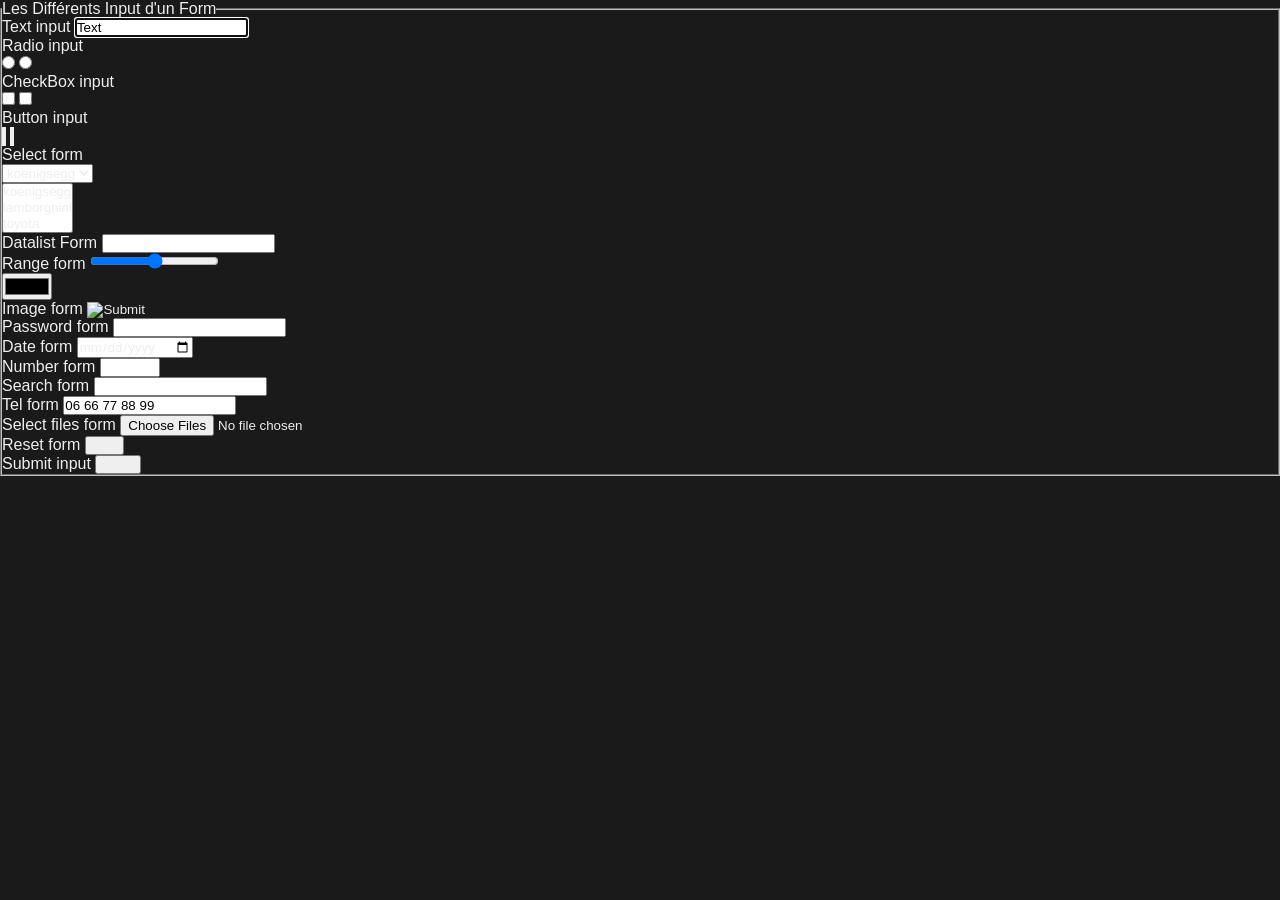
==== index.html @ d97a73e8 "Forms HTML" ====
<!DOCTYPE html>
<html lang="en">
<head>
    <meta charset="UTF-8">
    <meta http-equiv="X-UA-Compatible" content="IE=edge">
    <meta name="viewport" content="width=device-width, initial-scale=1.0">
    <link rel="stylesheet" href="styles.css">
    <title>HTML forms</title>
</head>
<body>
    <form action="form_sub.html" target="_blank" novalidate>
        <fieldset>
            <legend>Les Différents Input d'un Form</legend>
            <div class="textform">
                <label for="textf">Text input</label>
                <input type="text" id="textf" name="textf" value="" placeholder="Text" autofocus>
            </div>
            <div class="radioform">
                <label for="radioform">Radio input</label>
                <div>
                    <input type="radio" id="radiof1" name="radiof">
                    <input type="radio" id="radiof2" name="radiof">
                </div>
                
            </div>
            <div class="checkboxform">
                <label for="checkboxform">CheckBox input</label>
                <div>
                    <input type="checkbox" id="checkboxf1" name="checkboxf">
                    <input type="checkbox" id="checkboxf2" name="checkboxf">                
                </div>

            </div>
            <div class="buttonform">
                <label for="buttonform">Button input</label>
                <div>
                    <input type="button" id="buttonf1" name="buttonf" onclick="alert('Nice ASS')">
                    <input type="button" id="buttonf2" name="buttonf">
                </div>
            </div>
            <div class="selectform">
                <label for="selectf">Select form</label>
                <div>
                    <select name="selectf" id="selectf">
                        <option value="koenigsegg">koenigsegg</option>
                        <option value="lamborghini">lamborghini</option>
                        <option value="toyota">toyota</option>
                    </select>
                </div>
                <div>
                    <select name="selectf" id="selectf" size="3">
                        <option value="koenigsegg">koenigsegg</option>
                        <option value="lamborghini">lamborghini</option>
                        <option value="toyota">toyota</option>
                        <option value="koenigsegg">koenigsegg</option>
                        <option value="lamborghini">lamborghini</option>
                        <option value="toyota">toyota</option>
                    </select>
                </div>
            </div>
            <div class="listform">
                <label for="browsers">Datalist Form</label>
                <input list="browsers">
                <datalist id="browsers">
                    <option value="Internet Explorer">
                    <option value="Firefox">
                    <option value="Chrome">
                    <option value="Opera">
                    <option value="Safari">
                </datalist>
            </div>
            <div class="rangeform">
                <label for="rangef">Range form</label>
                <input type="range" id="rangef" name="rangef" value="50">
            </div>
            <div class="colorform">
                <label for="colorf"></label>
                <input type="color" name="colorf">
            </div>
            <div class="imageform">
                <label for="imagef">Image form</label>
                <input type="image" name="imagef">
            </div>
            <div class="passwordform">
                <label for="passwordf">Password form</label>
                <input type="password" name="passwordf" required>
            </div>
            <div class="dateform">
                <label for="datef">Date form</label>
                <input type="date" id="datef" name="datef" min="2004-10-26" max="">
            </div>
            <div class="numberform">
                <label for="numberf">Number form</label>
                <input type="number" id="numberf" name="numberf" min="2" max="1024">
            </div>
            <div class="searchform">
                <label for="searchf">Search form</label>
                <input type="search" id="searchf" name="searchf">
            </div>
            <div class="telform">
                <label for="telf">Tel form</label>
                <input type="tel" id="telf" name="telf" placeholder="06 66 77 88 99" pattern="[0-9]{3}-[0-9]{2}-[0-9]{3}" maxlength="14">
            </div>
            <div class="fileform">
                <label for="filef">Select files form</label>
                <input type="file" id="filef" name="filef" multiple>
            </div>
            <div class="resetform">
                <label for="resetf">Reset form</label>
                <input type="reset" name="resetf" id="resetf">
            </div>
            <div class="submitform">
                <label for="submitf">Submit input</label>
                <input type="submit" id="submitf" name="submitf">
            </div>
        </fieldset>
    </form>
</body>
</html>
---- styles.css ----
*{
    margin: 0;
    padding: 0;
    box-sizing: border-box;
    text-decoration: none;
    list-style: none;
    color: #eeeeee;
    font-family: 'Trebuchet MS', 'Lucida Sans Unicode', 'Lucida Grande', 'Lucida Sans', Arial, sans-serif;
}

input::placeholder{
    color: black;
}

body{
    background-color: hsl(0, 0%, 10%);
}
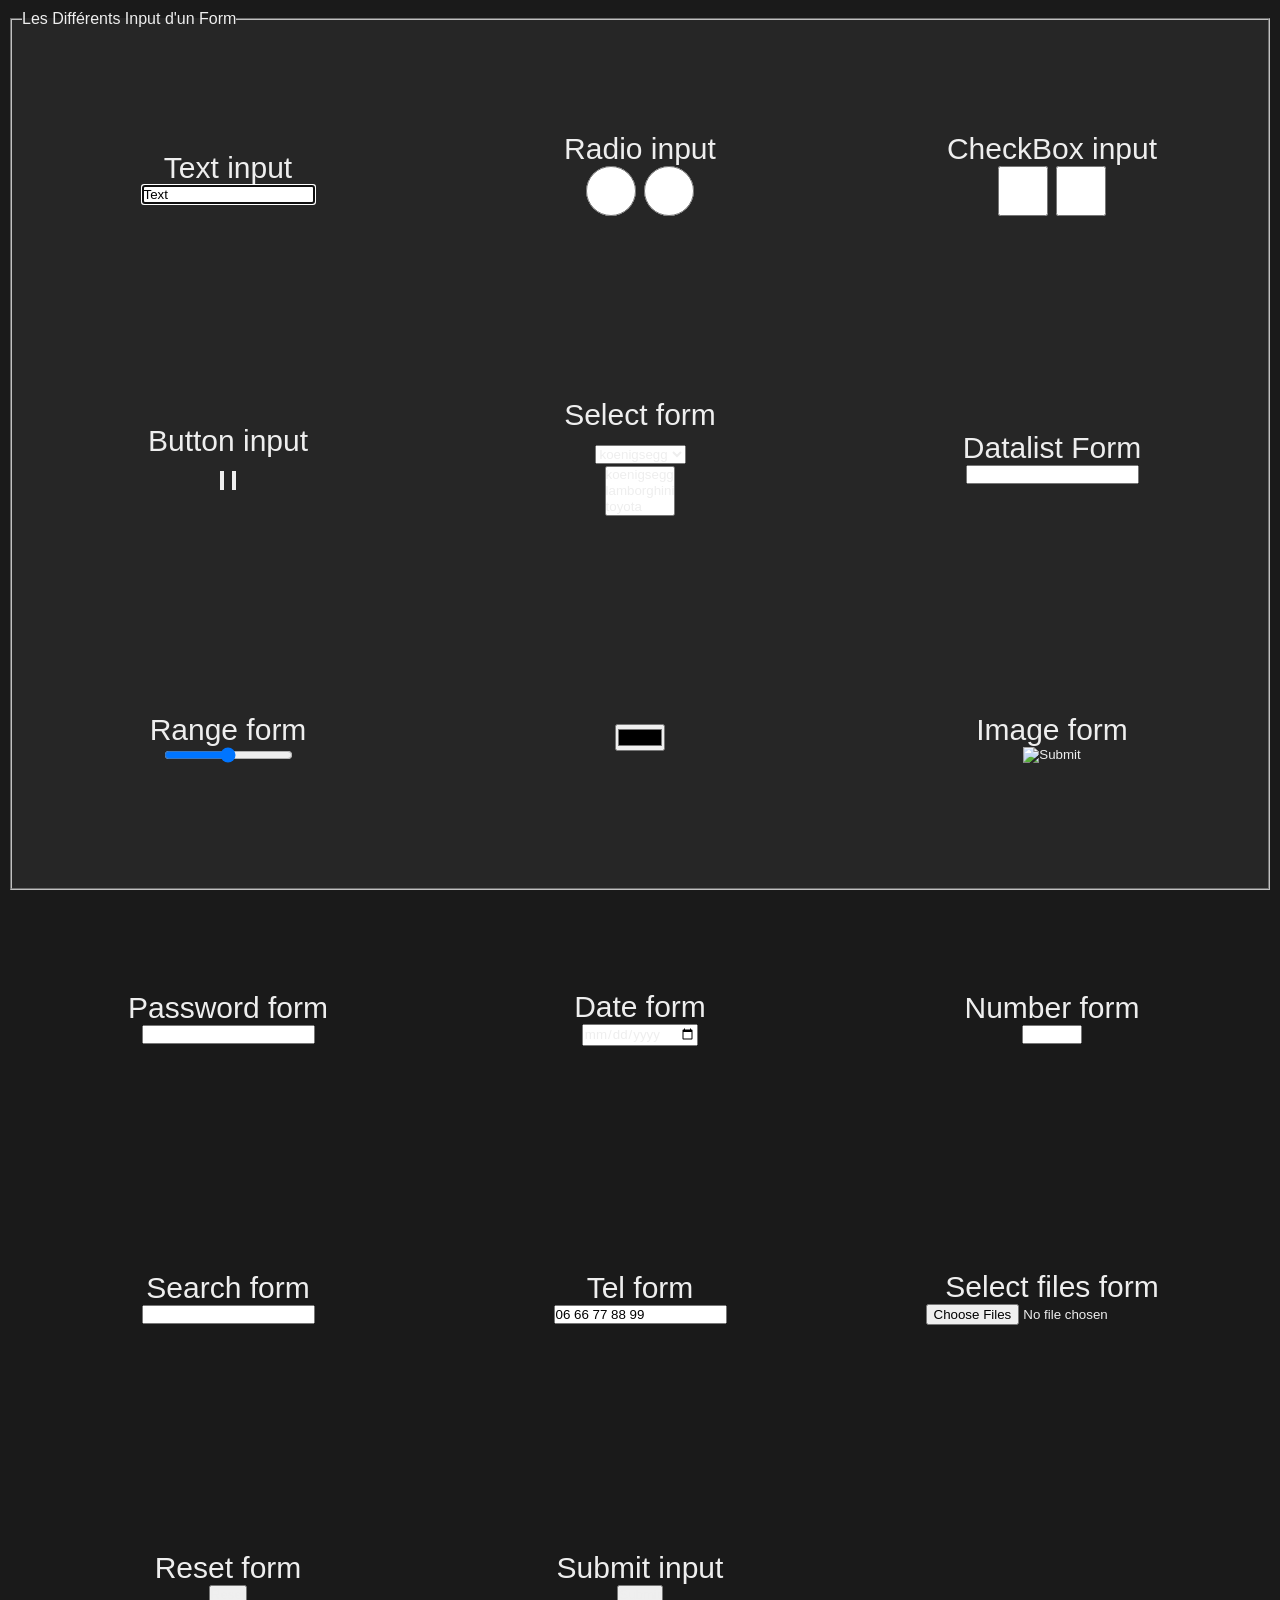
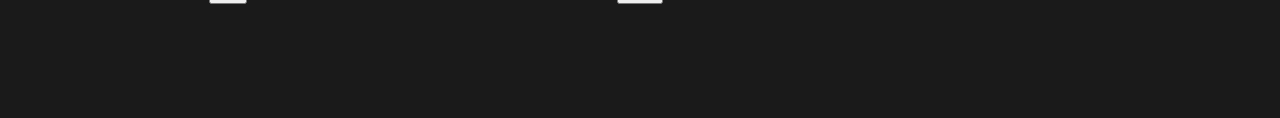
==== commit c3a6078f: "update CSS mise en page c est tout" ====
--- a/index.html
+++ b/index.html
@@ -11,19 +11,28 @@
     <form action="form_sub.html" target="_blank" novalidate>
         <fieldset>
             <legend>Les Différents Input d'un Form</legend>
-            <div class="textform">
+            <!--
+
+            -->
+            <div class="textform container">
                 <label for="textf">Text input</label>
                 <input type="text" id="textf" name="textf" value="" placeholder="Text" autofocus>
             </div>
-            <div class="radioform">
+            <!--
+
+            -->
+            <div class="radioform container">
                 <label for="radioform">Radio input</label>
                 <div>
-                    <input type="radio" id="radiof1" name="radiof">
+                    <input type="radio" id="radiof1" name="radiof" size="50">
                     <input type="radio" id="radiof2" name="radiof">
                 </div>
                 
             </div>
-            <div class="checkboxform">
+            <!--
+
+            -->
+            <div class="checkboxform container">
                 <label for="checkboxform">CheckBox input</label>
                 <div>
                     <input type="checkbox" id="checkboxf1" name="checkboxf">
@@ -31,14 +40,20 @@
                 </div>
 
             </div>
-            <div class="buttonform">
+            <!--
+
+            -->
+            <div class="buttonform container">
                 <label for="buttonform">Button input</label>
                 <div>
                     <input type="button" id="buttonf1" name="buttonf" onclick="alert('Nice ASS')">
                     <input type="button" id="buttonf2" name="buttonf">
                 </div>
             </div>
-            <div class="selectform">
+            <!--
+
+            -->
+            <div class="selectform container">
                 <label for="selectf">Select form</label>
                 <div>
                     <select name="selectf" id="selectf">
@@ -58,7 +73,10 @@
                     </select>
                 </div>
             </div>
-            <div class="listform">
+            <!--
+
+            -->
+            <div class="listform container">
                 <label for="browsers">Datalist Form</label>
                 <input list="browsers">
                 <datalist id="browsers">
@@ -69,47 +87,80 @@
                     <option value="Safari">
                 </datalist>
             </div>
-            <div class="rangeform">
+            <!--
+
+            -->
+            <div class="rangeform container">
                 <label for="rangef">Range form</label>
                 <input type="range" id="rangef" name="rangef" value="50">
             </div>
-            <div class="colorform">
+            <!--
+
+            -->
+            <div class="colorform container">
                 <label for="colorf"></label>
                 <input type="color" name="colorf">
             </div>
-            <div class="imageform">
+            <!--
+
+            -->
+            <div class="imageform container">
                 <label for="imagef">Image form</label>
                 <input type="image" name="imagef">
             </div>
-            <div class="passwordform">
+            <!--
+
+            -->
+            <div class="passwordform container">
                 <label for="passwordf">Password form</label>
                 <input type="password" name="passwordf" required>
             </div>
-            <div class="dateform">
+            <!--
+
+            -->
+            <div class="dateform container">
                 <label for="datef">Date form</label>
                 <input type="date" id="datef" name="datef" min="2004-10-26" max="">
             </div>
-            <div class="numberform">
+            <!--
+
+            -->
+            <div class="numberform container">
                 <label for="numberf">Number form</label>
                 <input type="number" id="numberf" name="numberf" min="2" max="1024">
             </div>
-            <div class="searchform">
+            <!--
+
+            -->
+            <div class="searchform container">
                 <label for="searchf">Search form</label>
                 <input type="search" id="searchf" name="searchf">
             </div>
-            <div class="telform">
+            <!--
+
+            -->
+            <div class="telform container">
                 <label for="telf">Tel form</label>
                 <input type="tel" id="telf" name="telf" placeholder="06 66 77 88 99" pattern="[0-9]{3}-[0-9]{2}-[0-9]{3}" maxlength="14">
             </div>
-            <div class="fileform">
+            <!--
+
+            -->
+            <div class="fileform container">
                 <label for="filef">Select files form</label>
                 <input type="file" id="filef" name="filef" multiple>
             </div>
-            <div class="resetform">
+            <!--
+
+            -->
+            <div class="resetform container">
                 <label for="resetf">Reset form</label>
                 <input type="reset" name="resetf" id="resetf">
             </div>
-            <div class="submitform">
+            <!--
+
+            -->
+            <div class="submitform container">
                 <label for="submitf">Submit input</label>
                 <input type="submit" id="submitf" name="submitf">
             </div>
--- a/styles.css
+++ b/styles.css
@@ -1,3 +1,7 @@
+:root{
+    --heigth-width: 50px;
+}
+
 *{
     margin: 0;
     padding: 0;
@@ -8,10 +12,51 @@
     font-family: 'Trebuchet MS', 'Lucida Sans Unicode', 'Lucida Grande', 'Lucida Sans', Arial, sans-serif;
 }
 
+input[type=radio] {
+    height: var(--heigth-width);
+    width: var(--heigth-width);
+    ;
+}
+
+input[type=checkbox] {
+    height: var(--heigth-width);
+    width: var(--heigth-width);
+    ;
+}
+
+
 input::placeholder{
     color: black;
 }
 
 body{
     background-color: hsl(0, 0%, 10%);
+    height: 100vh;
+    width: 100%;
+}
+
+form{
+    height: 100%;
+    width: 100%;
+    padding: 10px;
+}
+
+form fieldset{
+    background-color: hsl(0, 0%, 15%);
+    display: flex;
+    flex-flow: row wrap;
+    height: 100%;
+    width: 100%;
+    padding: 10px;
+}
+
+form fieldset .container{
+    height: calc(100% / 3);
+    width: calc(100% / 3);
+    padding: 10px;
+    display: flex;
+    flex-direction: column;
+    justify-content: center;
+    align-items: center;
+    font-size: 30px;
 }
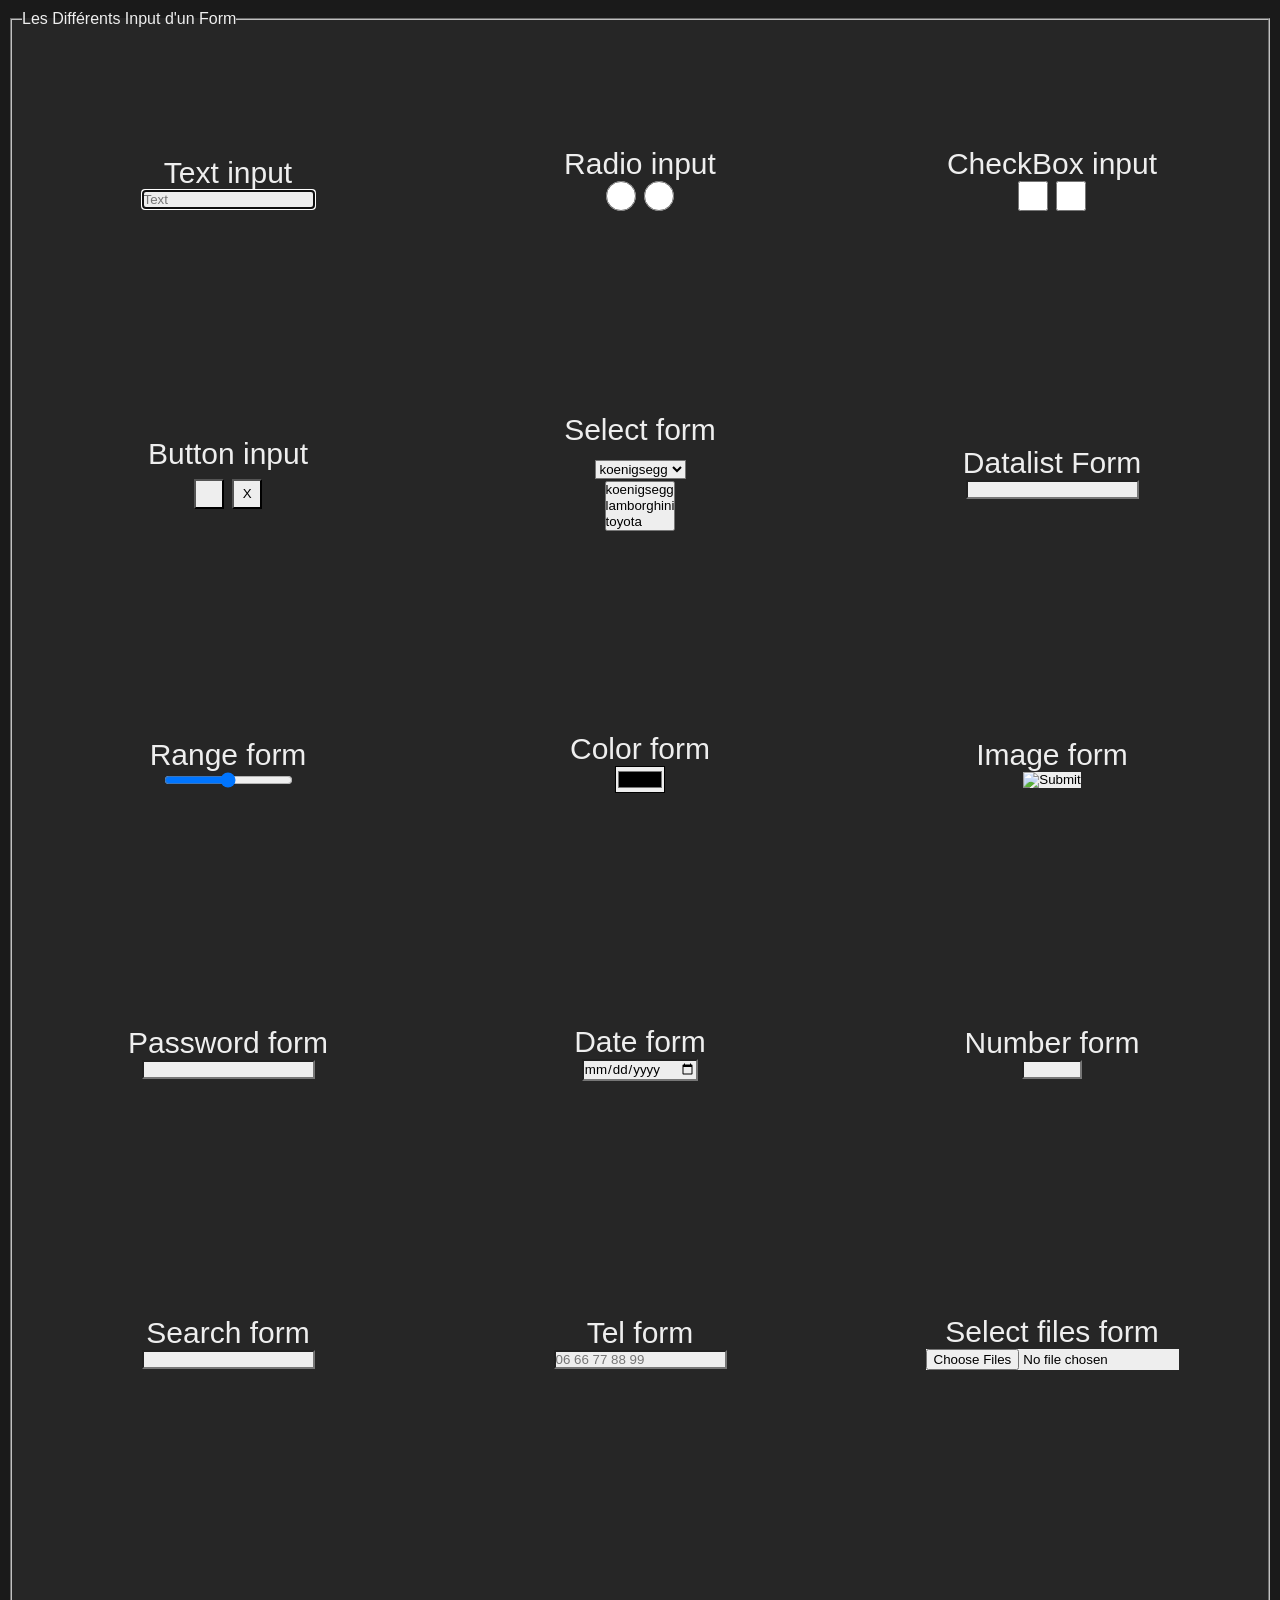
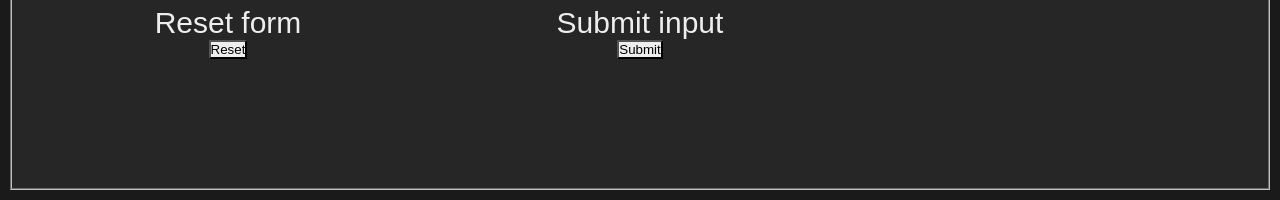
==== commit 7defa603: "update" ====
--- a/index.html
+++ b/index.html
@@ -46,8 +46,8 @@
             <div class="buttonform container">
                 <label for="buttonform">Button input</label>
                 <div>
-                    <input type="button" id="buttonf1" name="buttonf" onclick="alert('Nice ASS')">
-                    <input type="button" id="buttonf2" name="buttonf">
+                    <input type="button" id="buttonf1" name="buttonf" value=" " onclick="alert('Nice ASS')">
+                    <input type="button" id="buttonf2" name="buttonf" value="X">
                 </div>
             </div>
             <!--
@@ -98,7 +98,7 @@
 
             -->
             <div class="colorform container">
-                <label for="colorf"></label>
+                <label for="colorf">Color form</label>
                 <input type="color" name="colorf">
             </div>
             <!--
--- a/styles.css
+++ b/styles.css
@@ -1,5 +1,5 @@
 :root{
-    --heigth-width: 50px;
+    --heigth-width: 30px;
 }
 
 *{
@@ -15,18 +15,27 @@
 input[type=radio] {
     height: var(--heigth-width);
     width: var(--heigth-width);
-    ;
 }
 
 input[type=checkbox] {
     height: var(--heigth-width);
     width: var(--heigth-width);
-    ;
 }
 
+input[type=button] {
+    height: var(--heigth-width);
+    width: var(--heigth-width);
+}
 
-input::placeholder{
+input, option, option::placeholder, select{
     color: black;
+    background-color: #eeeeee;
+}
+
+datalist option{
+    color: black;
+    background-color: aqua;
+    height: 100px;
 }
 
 body{
@@ -36,7 +45,7 @@
 }
 
 form{
-    height: 100%;
+    height: 200vh;
     width: 100%;
     padding: 10px;
 }
@@ -51,7 +60,7 @@
 }
 
 form fieldset .container{
-    height: calc(100% / 3);
+    height: calc(100% / 6);
     width: calc(100% / 3);
     padding: 10px;
     display: flex;
